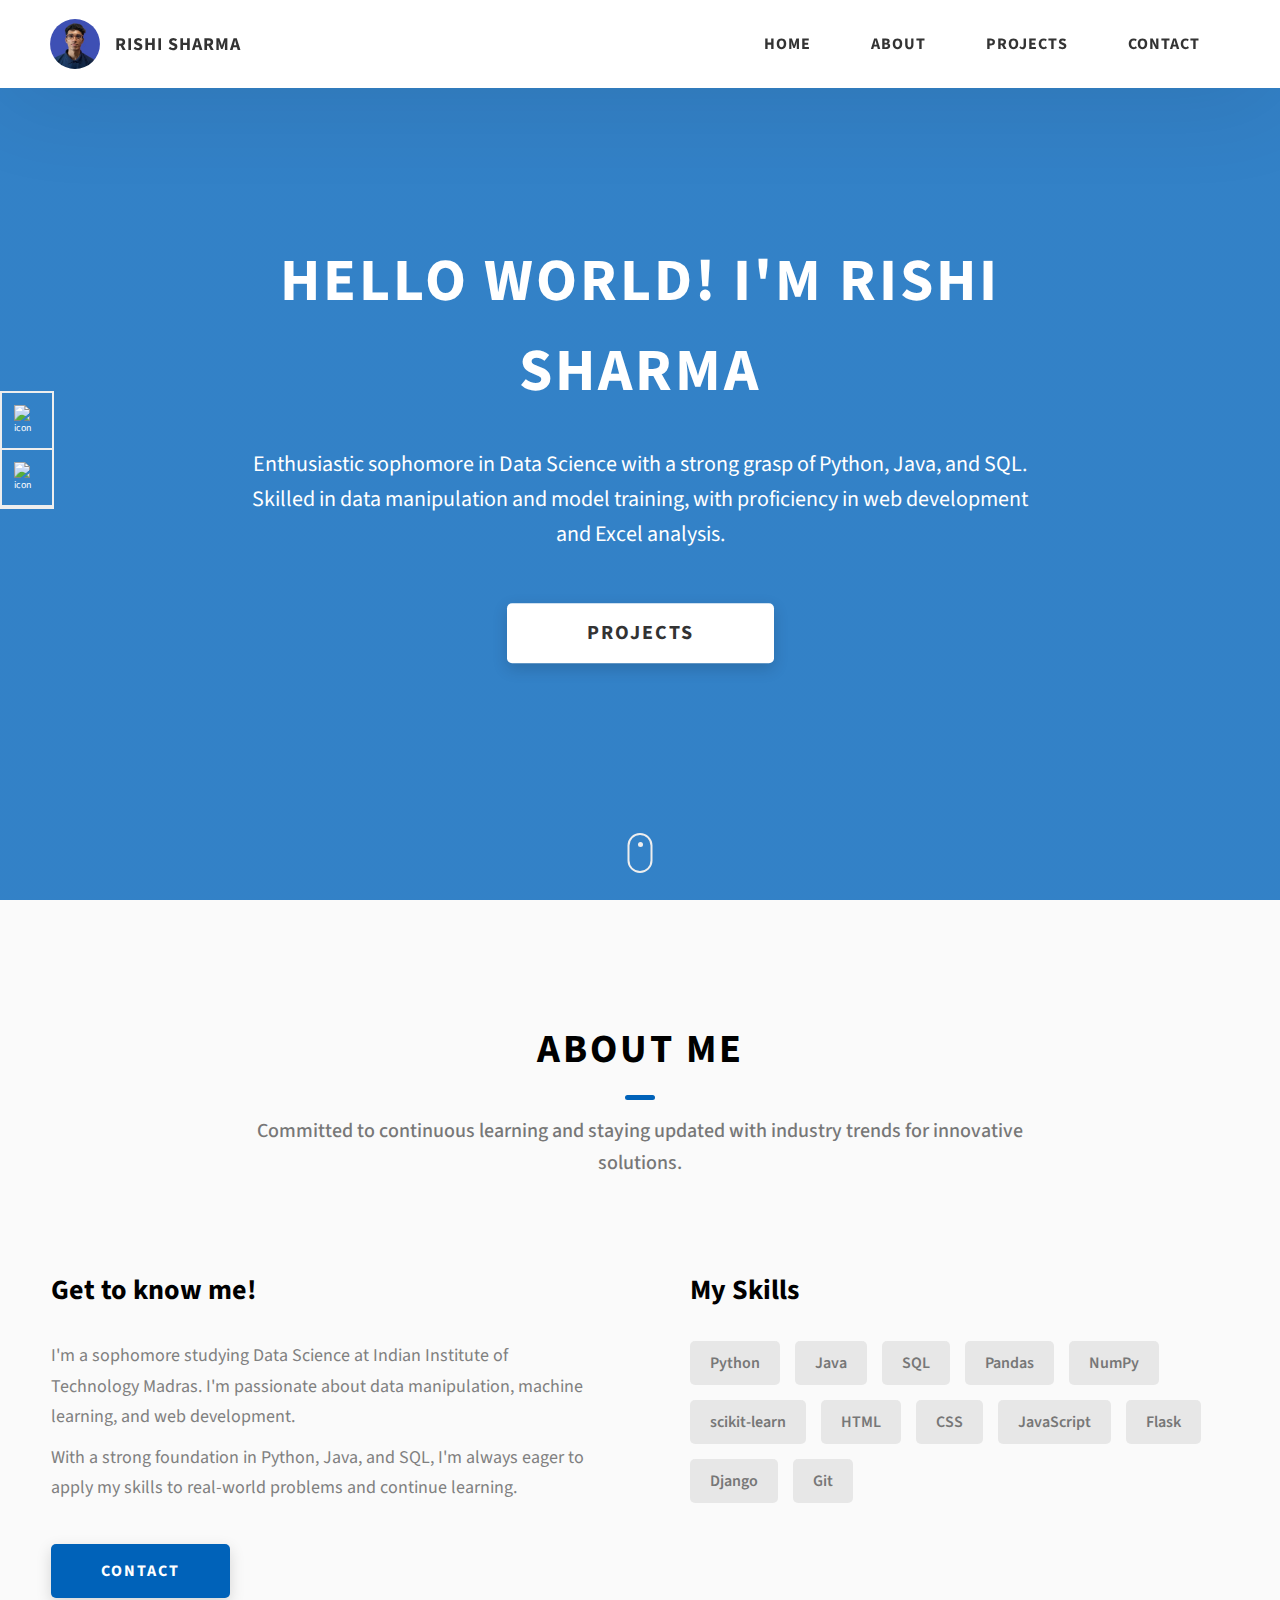
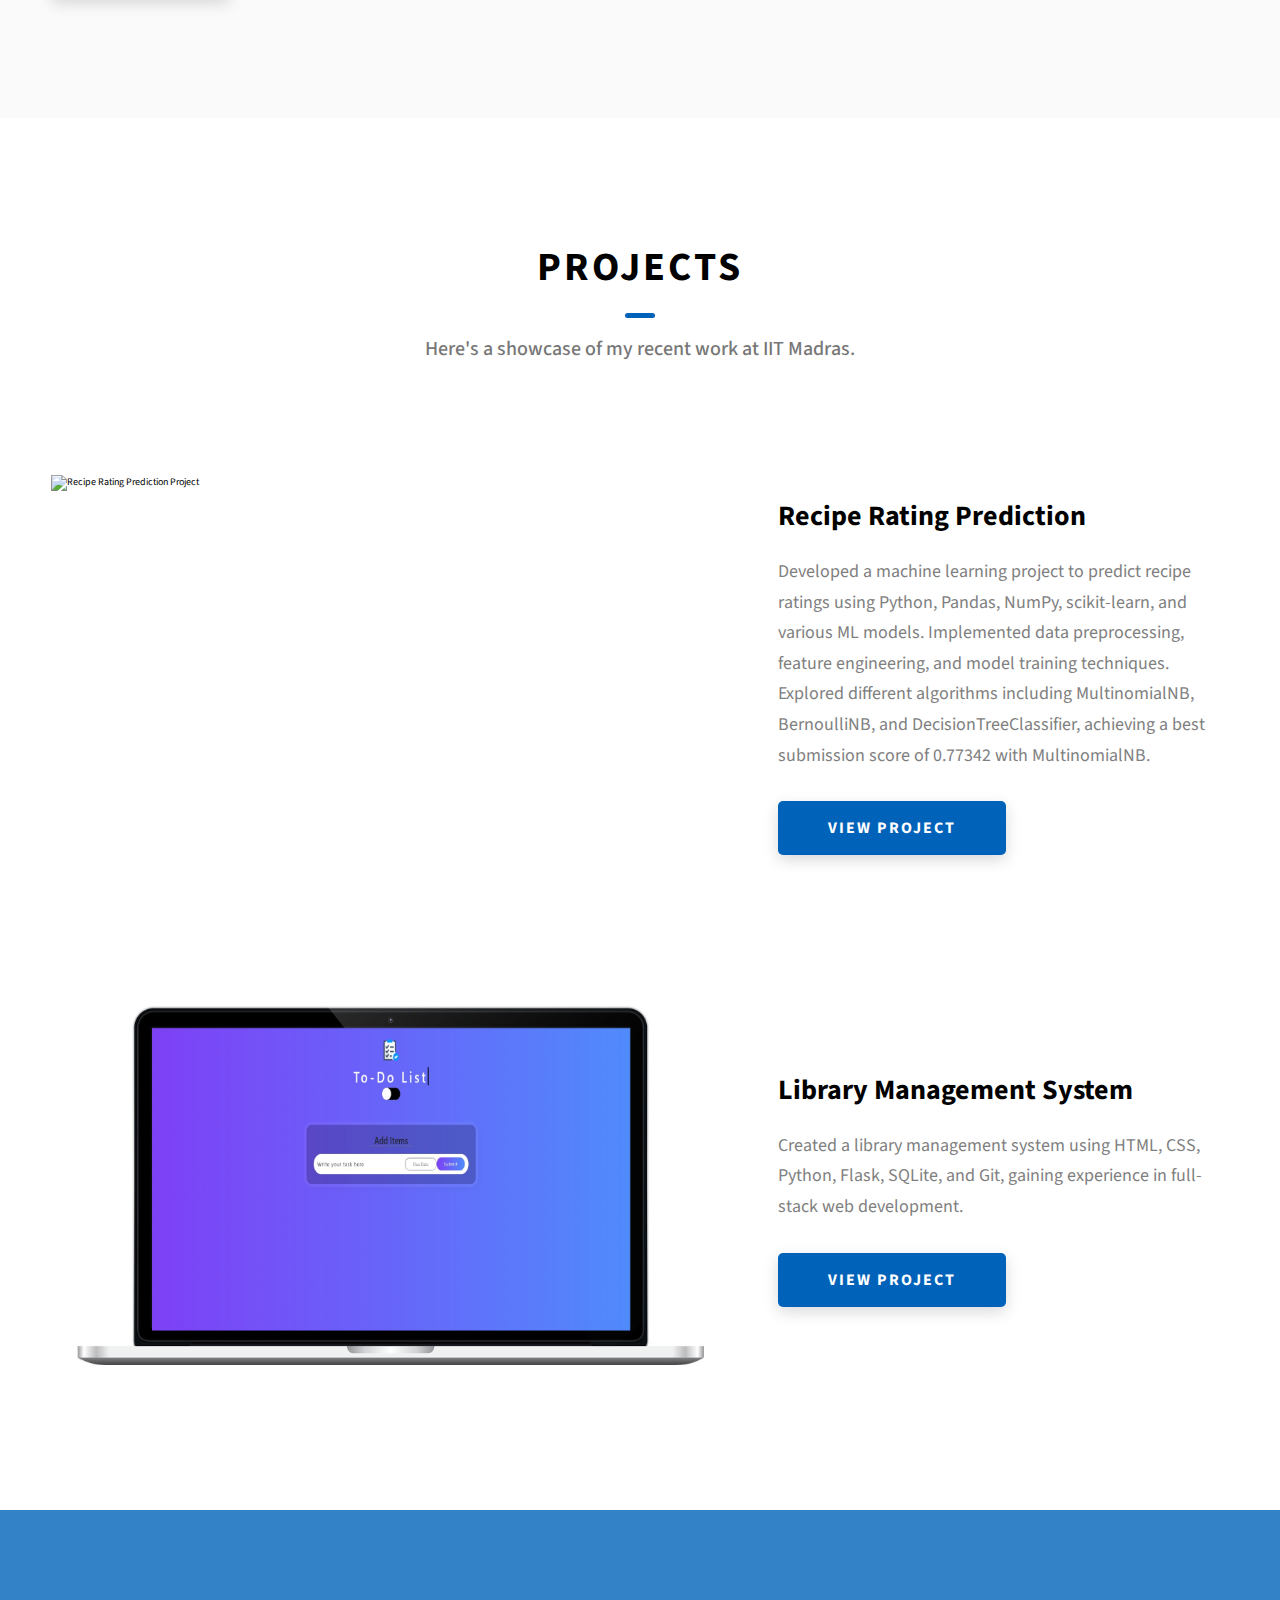
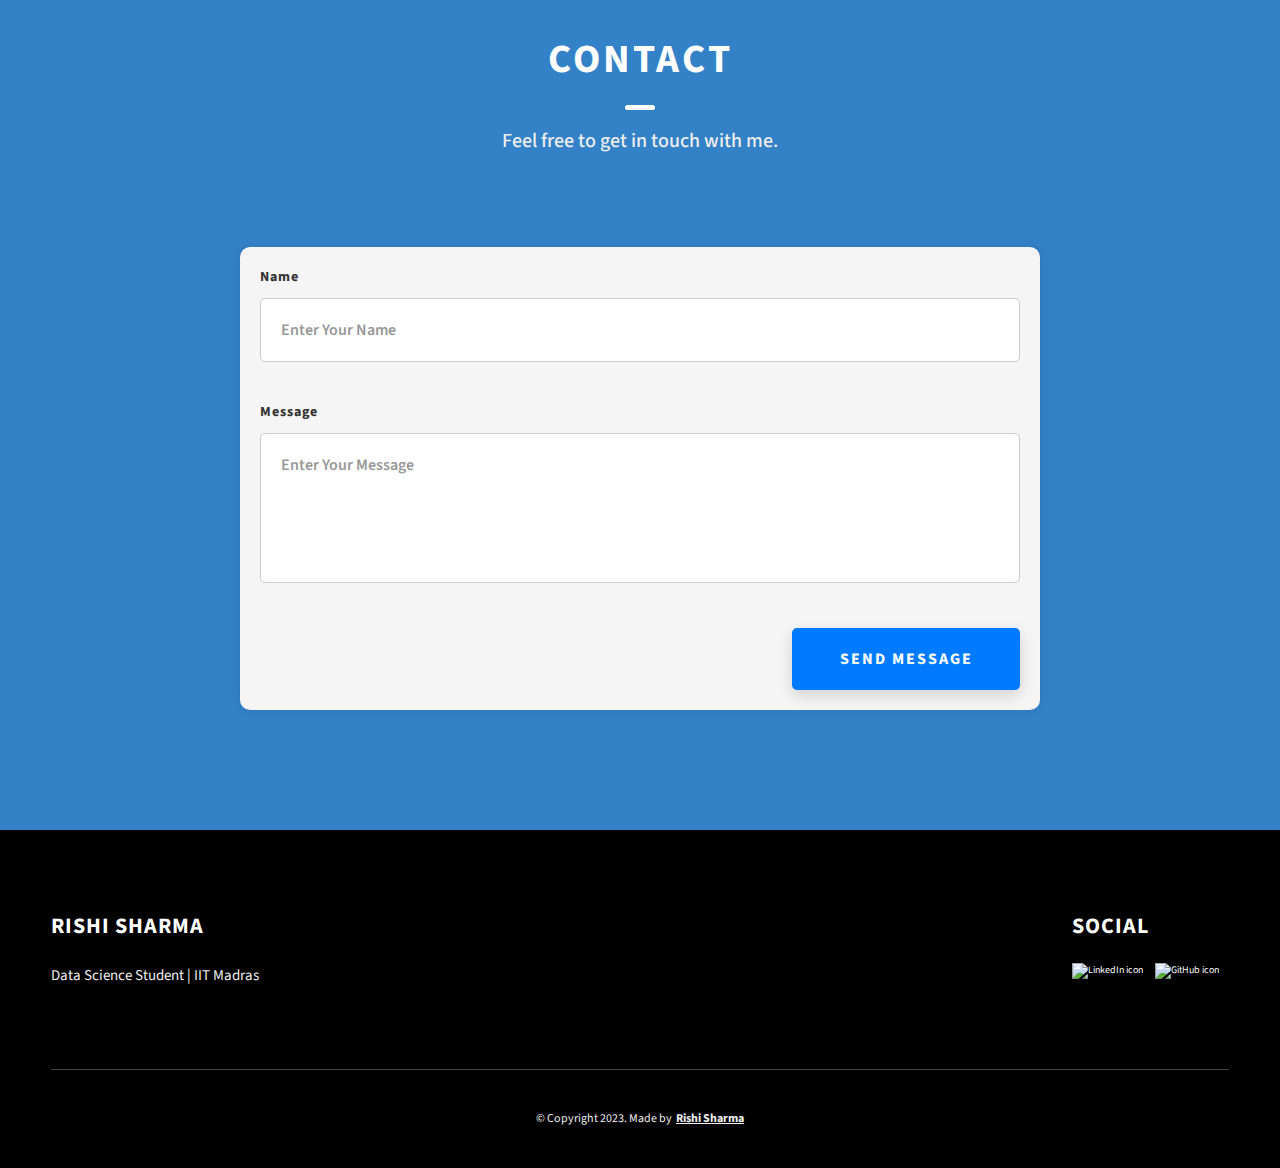
==== index.html @ b56bb40b "Merge remote branch 'new-origin/main' and resolve conflicts" ====
<!DOCTYPE html>
<html lang="en">
  <head>
    <meta charset="UTF-8" />
    <meta name="viewport" content="width=device-width, initial-scale=1.0" />
    <meta http-equiv="X-UA-Compatible" content="ie=edge" />
    <title>Rishi Sharma</title>
    <meta name="description" content="Portfolio Template for Developer" />

    <!-- Favicon -->
    <link rel="icon" type="image/png" href="./assets/png/rish.jpeg">
    <!-- For older browsers that don't support PNG favicons -->
    <link rel="shortcut icon" type="image/x-icon" href="./assets/png/rish.jpeg">

    <!-- Apple Touch Icon (at least 200x200px) -->
    <link rel="apple-touch-icon" href="./assets/png/rish.jpeg">

    <link rel="stylesheet" href="css/style.css" />

    <link rel="preconnect" href="https://fonts.googleapis.com" />
    <link rel="preconnect" href="https://fonts.gstatic.com" crossorigin />
    <link
      href="https://fonts.googleapis.com/css2?family=Source+Sans+Pro:wght@400;600;700;900&display=swap"
      rel="stylesheet"
    />
  </head>
  <body>
    <header class="header">
      <div class="header__content">
        <div class="header__logo-container">
          <div class="header__logo-img-cont">
            <img
              src="./assets/png/rish.jpeg"
              alt="Rishi Sharma Logo Image"
              class="header__logo-img"
            />
          </div>
          <span class="header__logo-sub">Rishi Sharma</span>
        </div>
        <div class="header__main">
          <ul class="header__links">
            <li class="header__link-wrapper">
              <a href="#home" class="header__link"> Home </a>
            </li>
            <li class="header__link-wrapper">
              <a href="#about" class="header__link">About </a>
            </li>
            <li class="header__link-wrapper">
              <a href="#projects" class="header__link">Projects</a>
            </li>
            <li class="header__link-wrapper">
              <a href="#contact" class="header__link"> Contact </a>
            </li>
          </ul>
          <div class="header__main-ham-menu-cont">
            <img
              src="./assets/svg/ham-menu.svg"
              alt="hamburger menu"
              class="header__main-ham-menu"
            />
            <img
              src="./assets/svg/ham-menu-close.svg"
              alt="hamburger menu close"
              class="header__main-ham-menu-close d-none"
            />
          </div>
        </div>
      </div>
      <div class="header__sm-menu">
        <div class="header__sm-menu-content">
          <ul class="header__sm-menu-links">
            <li class="header__sm-menu-link">
              <a href="./index.html"> Home </a>
            </li>

            <li class="header__sm-menu-link">
              <a href="./index.html#about"> About </a>
            </li>

            <li class="header__sm-menu-link">
              <a href="./index.html#projects"> Projects </a>
            </li>

            <li class="header__sm-menu-link">
              <a href="./index.html#contact"> Contact </a>
            </li>
          </ul>
        </div>
      </div>
    </header>
    <section id="home" class="home-hero">
      <div class="home-hero__content">
        <h1 class="heading-primary">Hello World! I'm Rishi Sharma</h1>
        <div class="home-hero__info">
          <p class="text-primary">
            Enthusiastic sophomore in Data Science with a strong grasp of Python, Java, and SQL. Skilled in data manipulation and model training, with proficiency in web development and Excel analysis.
          </p>
        </div>
        <div class="home-hero__cta">
          <a href="./#projects" class="btn btn--bg">Projects</a>
        </div>
      </div>
      <div class="home-hero__socials">
        <div class="home-hero__social">
          <a href="https://www.linkedin.com/in/rishi-sharma-9b3862198/" class="home-hero__social-icon-link">
            <img
              src="./assets/png/linkedin-ico.png"
              alt="icon"
              class="home-hero__social-icon"
            />
          </a>
        </div>
        <div class="home-hero__social">
          <a href="https://github.com/RISHI2401" class="home-hero__social-icon-link">
            <img
              src="./assets/png/github-ico.png"
              alt="icon"
              class="home-hero__social-icon"
            />
          </a>
        </div>
      </div>
      <div class="home-hero__mouse-scroll-cont">
        <div class="mouse"></div>
      </div>
    </section>
    <section id="about" class="about sec-pad">
      <div class="main-container">
        <h2 class="heading heading-sec heading-sec__mb-med">
          <span class="heading-sec__main">About Me</span>
          <span class="heading-sec__sub">
            Committed to continuous learning and staying updated with industry trends for innovative solutions.
          </span>
        </h2>
        <div class="about__content">
          <div class="about__content-main">
            <h3 class="about__content-title">Get to know me!</h3>
            <div class="about__content-details">
              <p class="about__content-details-para">
                I'm a sophomore studying Data Science at Indian Institute of Technology Madras. I'm passionate about data manipulation, machine learning, and web development.
              </p>
              <p class="about__content-details-para">
                With a strong foundation in Python, Java, and SQL, I'm always eager to apply my skills to real-world problems and continue learning.
              </p>
            </div>
            <a href="./#contact" class="btn btn--med btn--theme dynamicBgClr"
              >Contact</a
            >
          </div>
          <div class="about__content-skills">
            <h3 class="about__content-title">My Skills</h3>
            <div class="skills">
              <div class="skills__skill">Python</div>
              <div class="skills__skill">Java</div>
              <div class="skills__skill">SQL</div>
              <div class="skills__skill">Pandas</div>
              <div class="skills__skill">NumPy</div>
              <div class="skills__skill">scikit-learn</div>
              <div class="skills__skill">HTML</div>
              <div class="skills__skill">CSS</div>
              <div class="skills__skill">JavaScript</div>
              <div class="skills__skill">Flask</div>
              <div class="skills__skill">Django</div>
              <div class="skills__skill">Git</div>
            </div>
          </div>
        </div>
      </div>
    </section>
    <section id="projects" class="projects sec-pad">
      <div class="main-container">
        <h2 class="heading heading-sec heading-sec__mb-bg">
          <span class="heading-sec__main">Projects</span>
          <span class="heading-sec__sub">
            Here's a showcase of my recent work at IIT Madras.
          </span>
        </h2>

        <div class="projects__content">
          <div class="projects__row">
            <div class="projects__row-img-cont">
              <img
                src="./assets/jpeg/project-mockup-example.jpeg"
                alt="Recipe Rating Prediction Project"
                class="projects__row-img"
                loading="lazy"
              />
            </div>
            <div class="projects__row-content">
              <h3 class="projects__row-content-title">Recipe Rating Prediction</h3>
              <p class="projects__row-content-desc">
                Developed a machine learning project to predict recipe ratings using Python, Pandas, NumPy, scikit-learn, and various ML models. Implemented data preprocessing, feature engineering, and model training techniques. Explored different algorithms including MultinomialNB, BernoulliNB, and DecisionTreeClassifier, achieving a best submission score of 0.77342 with MultinomialNB.
              </p>
              <a
                href="./project-1.html"
                class="btn btn--med btn--theme dynamicBgClr"
                target="_blank"
                >View Project</a
              >
            </div>
          </div>
          <div class="projects__row">
            <div class="projects__row-img-cont">
              <img
                src="./assets/jpeg/project2.jpg"
                alt="Library Management System Screenshot"
                class="projects__row-img"
                loading="lazy"
              />
            </div>
            <div class="projects__row-content">
              <h3 class="projects__row-content-title">Library Management System</h3>
              <p class="projects__row-content-desc">
                Created a library management system using HTML, CSS, Python, Flask, SQLite, and Git, gaining experience in full-stack web development.
              </p>
              <a
                href="#"
                class="btn btn--med btn--theme dynamicBgClr"
                target="_blank"
                >View Project</a
              >
            </div>
          </div>
        </div>
      </div>
    </section>
    <!-- CONTACT SECTION -->
    <section id="contact" class="contact sec-pad dynamicBg">
        <div class="main-container">
          <h2 class="heading heading-sec heading-sec__mb-med">
            <span class="heading-sec__main heading-sec__main--lt">Contact</span>
            <span class="heading-sec__sub heading-sec__sub--lt">
              Feel free to get in touch with me.
            </span>
          </h2>
          <div class="contact__form-container">
            <form action="mailto:rishhi23sharma@gmail.com" class="contact__form">
              <div class="contact__form-field">
                <label class="contact__form-label" for="name">Name</label>
                <input
                  required
                  placeholder="Enter Your Name"
                  type="text"
                  class="contact__form-input"
                  name="name"
                  id="name"
                />
              </div>
              <div class="contact__form-field">
                <label class="contact__form-label" for="message">Message</label>
                <textarea
                  required
                  cols="30"
                  rows="10"
                  class="contact__form-input contact__form-input--message"
                  placeholder="Enter Your Message"
                  name="message"
                  id="message"
                ></textarea>
              </div>
              <button type="submit" class="btn btn--theme contact__btn">Send Message</button>
            </form>
          </div>
        </div>
    </section>
    <footer class="main-footer">
      <div class="main-container">
        <div class="main-footer__upper">
          <div class="main-footer__row main-footer__row-1">
            <h2 class="heading heading-sm main-footer__heading-sm">
              <span>Social</span>
            </h2>
            <div class="main-footer__social-cont">
              <a target="_blank" rel="noreferrer" href="https://www.linkedin.com/in/rishi-sharma-9b3862198/">
                <img
                  class="main-footer__icon"
                  src="./assets/png/linkedin-ico.png"
                  alt="LinkedIn icon"
                />
              </a>
              <a target="_blank" rel="noreferrer" href="https://github.com/RISHI2401">
                <img
                  class="main-footer__icon"
                  src="./assets/png/github-ico.png"
                  alt="GitHub icon"
                />
              </a>
            </div>
          </div>
          <div class="main-footer__row main-footer__row-2">
            <h4 class="heading heading-sm text-lt">Rishi Sharma</h4>
            <p class="main-footer__short-desc">
              Data Science Student | IIT Madras
            </p>
          </div>
        </div>

        <div class="main-footer__lower">
          &copy; Copyright 2023. Made by 
          <a rel="noreferrer" target="_blank" href="https://github.com/RISHI2401"
            >Rishi Sharma</a
          >
        </div>
      </div>
    </footer>
    
    <script src="https://unpkg.com/smoothscroll-polyfill/dist/smoothscroll.min.js"></script>
    <script src="./index.js"></script>
  </body>
</html>
---- css/style.css ----
/*
0 - 600px:      Phone
600 - 900px:    Tablet portrait
900 - 1200px:   Tablet landscape
[1200 - 1800] is where our normal styles apply
1800px + :      Big desktop
$breakpoint arguement choices:
- phone
- tab-port
- tab-land
- big-desktop

Inside media queries 1em is always 16px i.e 1em = 16px at every screen size only inside media queries
*/
*,
*::after,
*::before {
  margin: 0;
  padding: 0;
  box-sizing: inherit;
  font-family: inherit; }

html {
  font-size: 62.5%;
  scroll-behavior: smooth; }
  @media only screen and (max-width: 75em) {
    html {
      font-size: 59%; } }
  @media only screen and (max-width: 56.25em) {
    html {
      font-size: 56%; } }
  @media only screen and (min-width: 112.5em) {
    html {
      font-size: 65%; } }

body {
  box-sizing: border-box;
  position: relative;
  line-height: 1.5;
  font-family: sans-serif;
  overflow-x: hidden;
  overflow-y: scroll;
  font-family: 'Source Sans Pro', sans-serif; }

a {
  text-decoration: none;
  color: inherit; }

li {
  list-style: none; }

input:focus,
button:focus,
a:focus,
textarea:focus {
  outline: none; }

button {
  border: none;
  cursor: pointer; }

textarea {
  resize: none; }

.heading-primary {
  font-size: 6rem;
  text-transform: uppercase;
  letter-spacing: 3px;
  text-align: center; }
  @media only screen and (max-width: 37.5em) {
    .heading-primary {
      font-size: 4.5rem; } }

.heading-sec__mb-bg {
  margin-bottom: 11rem; }
  @media only screen and (max-width: 56.25em) {
    .heading-sec__mb-bg {
      margin-bottom: 8rem; } }

.heading-sec__mb-med {
  margin-bottom: 9rem; }
  @media only screen and (max-width: 56.25em) {
    .heading-sec__mb-med {
      margin-bottom: 8rem; } }

.heading-sec__main {
  display: block;
  font-size: 4rem;
  text-transform: uppercase;
  letter-spacing: 1px;
  letter-spacing: 3px;
  text-align: center;
  margin-bottom: 3.5rem;
  position: relative; }
  .heading-sec__main--lt {
    color: #fff; }
    .heading-sec__main--lt::after {
      content: '';
      background: #fff !important; }
  .heading-sec__main::after {
    content: '';
    position: absolute;
    top: calc(100% + 1.5rem);
    height: 5px;
    width: 3rem;
    background: #0062b9;
    left: 50%;
    transform: translateX(-50%);
    border-radius: 5px; }
    @media only screen and (max-width: 37.5em) {
      .heading-sec__main::after {
        top: calc(100% + 1.2rem); } }

.heading-sec__sub {
  display: block;
  text-align: center;
  color: #777;
  font-size: 2rem;
  font-weight: 500;
  max-width: 80rem;
  margin: auto;
  line-height: 1.6; }
  @media only screen and (max-width: 37.5em) {
    .heading-sec__sub {
      font-size: 1.8rem; } }
  .heading-sec__sub--lt {
    color: #eee; }

.heading-sm {
  font-size: 2.2rem;
  text-transform: uppercase;
  letter-spacing: 1px; }

.main-container {
  max-width: 120rem;
  margin: auto;
  width: 92%; }

.btn {
  background: #fff;
  color: #333;
  text-transform: uppercase;
  letter-spacing: 2px;
  display: inline-block;
  font-weight: 700;
  border-radius: 5px;
  box-shadow: 0 5px 15px 0 rgba(0, 0, 0, 0.15);
  transition: transform .3s; }
  .btn:hover {
    transform: translateY(-3px); }
  .btn--bg {
    padding: 1.5rem 8rem;
    font-size: 2rem; }
  .btn--med {
    padding: 1.5rem 5rem;
    font-size: 1.6rem; }
  .btn--theme {
    background: #0062b9;
    color: #fff; }
  .btn--theme-inv {
    color: #0062b9;
    background: #fff;
    border: 2px solid #0062b9;
    box-shadow: none;
    padding: calc(1.5rem - 2px) calc(5rem - 2px); }

.sec-pad {
  padding: 12rem 0; }
  @media only screen and (max-width: 56.25em) {
    .sec-pad {
      padding: 8rem 0; } }

.text-primary {
  color: #fff;
  font-size: 2.2rem;
  text-align: center;
  width: 100%;
  line-height: 1.6; }
  @media only screen and (max-width: 37.5em) {
    .text-primary {
      font-size: 2rem; } }

.d-none {
  display: none; }

.home-hero {
  color: #fff;
  background: linear-gradient(to right, rgba(0, 98, 185, 0.8), rgba(0, 98, 185, 0.8)), url(../../assets/svg/common-bg.svg);
  background-position: center;
  height: 100vh;
  min-height: 80rem;
  max-height: 120rem;
  position: relative; }
  @media only screen and (max-width: 37.5em) {
    .home-hero {
      height: unset;
      min-height: unset; } }
  .home-hero__socials {
    position: absolute;
    top: 50%;
    border: 2px solid #eee;
    border-left: 2px solid #eee;
    transform: translateY(-50%); }
    @media only screen and (max-width: 56.25em) {
      .home-hero__socials {
        display: none; } }
  .home-hero__mouse-scroll-cont {
    position: absolute;
    bottom: 3%;
    left: 50%;
    transform: translateX(-50%); }
    @media only screen and (max-width: 37.5em) {
      .home-hero__mouse-scroll-cont {
        display: none; } }
  .home-hero__social {
    width: 5rem; }
  .home-hero__social-icon-link {
    width: 100%;
    display: block;
    padding: 1.2rem;
    border-bottom: 2px solid #eee;
    transition: background .3s; }
    .home-hero__social-icon-link:hover {
      background: rgba(255, 255, 255, 0.1); }
    .home-hero__social-icon-link--bd-none {
      border-bottom: 0; }
  .home-hero__social-icon {
    width: 100%; }
  .home-hero__content {
    position: absolute;
    top: 50%;
    left: 50%;
    transform: translate(-50%, -50%);
    max-width: 90rem;
    width: 92%; }
    @media only screen and (max-width: 37.5em) {
      .home-hero__content {
        padding: 19rem 0 13rem 0;
        margin: auto;
        position: static;
        transform: translate(0, 0); } }
  .home-hero__info {
    margin: 3rem auto 0 auto;
    max-width: 80rem; }
  .home-hero__cta {
    margin-top: 5rem;
    text-align: center; }

.about {
  background: #fafafa; }
  .about__content {
    display: grid;
    grid-template-columns: 1fr 1fr;
    grid-gap: 10rem; }
    @media only screen and (max-width: 56.25em) {
      .about__content {
        grid-template-columns: 1fr;
        grid-gap: 8rem; } }
    .about__content-title {
      font-weight: 700;
      font-size: 2.8rem;
      margin-bottom: 3rem; }
      @media only screen and (max-width: 37.5em) {
        .about__content-title {
          font-size: 2.4rem; } }
    .about__content-details-para {
      font-size: 1.8rem;
      color: grey;
      max-width: 60rem;
      line-height: 1.7;
      margin-bottom: 1rem; }
      .about__content-details-para--hl {
        font-weight: 700;
        margin: 0 3px; }
      .about__content-details-para:last-child {
        margin-bottom: 4rem; }

.projects__row {
  display: grid;
  grid-template-columns: 1.5fr 1fr;
  grid-gap: 5rem;
  margin-bottom: 11rem; }
  @media only screen and (max-width: 56.25em) {
    .projects__row {
      grid-template-columns: 1fr;
      grid-gap: 2rem;
      margin-bottom: 8rem; } }
  @media only screen and (max-width: 56.25em) {
    .projects__row {
      text-align: center; } }
  .projects__row:last-child {
    margin-bottom: 0; }
  .projects__row-img-cont {
    overflow: hidden; }
  .projects__row-img {
    width: 100%;
    display: block;
    object-fit: cover; }
  .projects__row-content {
    padding: 2rem 0;
    display: flex;
    justify-content: center;
    flex-direction: column;
    align-items: flex-start; }
    @media only screen and (max-width: 56.25em) {
      .projects__row-content {
        align-items: center; } }
    .projects__row-content-title {
      font-weight: 700;
      font-size: 2.8rem;
      margin-bottom: 2rem; }
      @media only screen and (max-width: 37.5em) {
        .projects__row-content-title {
          font-size: 2.4rem; } }
    .projects__row-content-desc {
      font-size: 1.8rem;
      color: grey;
      max-width: 60rem;
      line-height: 1.7;
      margin-bottom: 3rem; }
      @media only screen and (max-width: 37.5em) {
        .projects__row-content-desc {
          font-size: 1.7rem; } }

.contact {
  background: linear-gradient(to right, rgba(0, 98, 185, 0.8), rgba(0, 98, 185, 0.8)), url(../../assets/svg/common-bg.svg);
  background-size: cover;
  background-position: center; }
  .contact__form-container {
    box-shadow: 0 0 10px rgba(0, 0, 0, 0.1);
    background: white;
    padding: 4rem;
    margin-top: 6rem;
    max-width: 80rem;
    text-align: right;
    width: 95%;
    border-radius: 5px;
    margin: 5rem auto 0 auto; }
    @media only screen and (max-width: 37.5em) {
      .contact__form-container {
        padding: 3rem; } }
  .contact__form-field {
    margin-bottom: 4rem; }
    @media only screen and (max-width: 37.5em) {
      .contact__form-field {
        margin-bottom: 3rem; } }
  .contact__form-label {
    color: #666;
    font-size: 1.4rem;
    letter-spacing: 1px;
    font-weight: 700;
    margin-bottom: 1rem;
    display: block;
    text-align: left; }
  .contact__form-input {
    color: #333;
    padding: 2rem;
    width: 100%;
    border: 1px solid #ebebeb;
    font-size: 1.6rem;
    letter-spacing: 0px;
    background: #f0f0f0;
    border-radius: 5px;
    font-weight: 600;
    /* Code for Modern Browsers */
    /* Code for WebKit, Blink, Edge */
    /* Code for Internet Explorer 10-11 */
    /* Code for Microsoft Edge */
    /* Code for Mozilla Firefox 4 to 18 */
    /* Code for Mozilla Firefox 19+ */ }
    .contact__form-input::placeholder {
      color: #999;
      font-weight: 600;
      font-size: 1.6rem; }
    .contact__form-input::-webkit-input-placeholder {
      color: #999;
      font-weight: 600;
      font-size: 1.6rem; }
    .contact__form-input:-ms-input-placeholder {
      color: #999;
      font-weight: 600;
      font-size: 1.6rem; }
    .contact__form-input::-ms-input-placeholder {
      color: #999;
      font-weight: 600;
      font-size: 1.6rem; }
    .contact__form-input:-moz-placeholder {
      opacity: 1;
      color: #999;
      font-weight: 600;
      font-size: 1.6rem; }
    .contact__form-input::-moz-placeholder {
      opacity: 1;
      color: #999;
      font-weight: 600;
      font-size: 1.6rem; }
  .contact__btn {
    width: 30%;
    padding: 2rem 4rem;
    font-size: 1.6rem; }
    @media only screen and (max-width: 37.5em) {
      .contact__btn {
        width: 100%; } }

.project-cs-hero {
  color: #fff;
  background: linear-gradient(to right, rgba(0, 98, 185, 0.8), rgba(0, 98, 185, 0.8)), url(../../assets/svg/common-bg.svg);
  background-size: cover;
  background-position: center;
  position: relative; }
  @media only screen and (max-width: 37.5em) {
    .project-cs-hero {
      height: unset;
      min-height: unset; } }
  .project-cs-hero__content {
    padding: 25rem 0 17rem 0;
    max-width: 90rem;
    width: 92%;
    margin: auto; }
    @media only screen and (max-width: 37.5em) {
      .project-cs-hero__content {
        padding: 19rem 0 13rem 0;
        margin: auto;
        position: static;
        transform: translate(0, 0); } }
  .project-cs-hero__info {
    margin: 3rem auto 0 auto;
    max-width: 80rem; }
  .project-cs-hero__cta {
    margin-top: 5rem;
    text-align: center; }

.project-details__content {
  padding: 8rem 0;
  max-width: 90rem;
  margin: auto; }
  .project-details__content-title {
    font-weight: 700;
    font-size: 2.8rem;
    margin-bottom: 3rem; }
    @media only screen and (max-width: 37.5em) {
      .project-details__content-title {
        font-size: 2.4rem; } }

.project-details__showcase-img-cont {
  width: 100%;
  margin-bottom: 6rem; }

.project-details__showcase-img {
  width: 100%; }

.project-details__content-main {
  width: 100%;
  max-width: 70rem;
  margin: auto; }

.project-details__desc {
  margin: 0 0 7rem 0; }
  .project-details__desc-para {
    font-size: 1.8rem;
    line-height: 1.7;
    color: grey;
    margin-bottom: 2rem; }

.project-details__tools-used {
  margin: 0 0 7rem 0; }
  .project-details__tools-used-list {
    display: flex;
    flex-wrap: wrap; }
  .project-details__tools-used-item {
    padding: 1rem 2rem;
    margin-bottom: 1.5rem;
    margin-right: 1.5rem;
    font-size: 1.6rem;
    background: rgba(153, 153, 153, 0.2);
    border-radius: 5px;
    font-weight: 600;
    color: #777; }

.project-details__links {
  margin: 0 0; }
  .project-details__links-btn {
    margin-right: 2rem; }
    @media only screen and (max-width: 37.5em) {
      .project-details__links-btn {
        margin-right: 0;
        width: 70%;
        margin-bottom: 2rem;
        text-align: center; } }
    .project-details__links-btn:last-child {
      margin: 0; }
      @media only screen and (max-width: 37.5em) {
        .project-details__links-btn:last-child {
          margin: 0; } }

.header {
  position: fixed;
  width: 100%;
  z-index: 1000;
  background: #000;
  background: #fff;
  box-shadow: 0 10px 100px rgba(0, 0, 0, 0.1); }
  .header__content {
    display: flex;
    align-items: center;
    justify-content: space-between;
    padding: 1rem 5rem; }
    @media only screen and (max-width: 56.25em) {
      .header__content {
        padding: 0 2rem; } }
  .header__logo-container {
    display: flex;
    align-items: center;
    cursor: pointer;
    color: #333;
    transition: color .3s; }
    .header__logo-container:hover {
      color: #abcdeb; }
  .header__logo-img-cont {
    width: 5rem;
    height: 5rem;
    border-radius: 50px;
    overflow: hidden;
    margin-right: 1.5rem;
    background: #abcdeb; }
    @media only screen and (max-width: 56.25em) {
      .header__logo-img-cont {
        width: 4.5rem;
        height: 4.5rem;
        margin-right: 1.2rem; } }
  .header__logo-img {
    width: 100%;
    height: 100%;
    object-fit: cover;
    object-position: center;
    display: block; }
  .header__logo-sub {
    font-size: 1.8rem;
    text-transform: uppercase;
    font-weight: 700;
    letter-spacing: 1px; }
  .header__links {
    display: flex; }
    @media only screen and (max-width: 37.5em) {
      .header__links {
        display: none; } }
  .header__link {
    padding: 2.2rem 3rem;
    display: inline-block;
    font-size: 1.6rem;
    color: #333;
    text-transform: uppercase;
    letter-spacing: 1px;
    font-weight: 700;
    transition: color .3s; }
    .header__link:hover {
      color: #0062b9; }
    @media only screen and (max-width: 56.25em) {
      .header__link {
        padding: 3rem 1.8rem;
        font-size: 1.5rem; } }
  .header__main-ham-menu-cont {
    display: none;
    width: 3rem;
    padding: 2.2rem 0; }
    @media only screen and (max-width: 37.5em) {
      .header__main-ham-menu-cont {
        display: block; } }
  .header__main-ham-menu {
    width: 100%; }
  .header__main-ham-menu-close {
    width: 100%; }
  .header__sm-menu {
    background: #fff;
    position: absolute;
    width: 100%;
    top: 100%;
    visibility: hidden;
    opacity: 0;
    transition: all .3s;
    box-shadow: 0px 5px 5px 0px rgba(0, 0, 0, 0.1);
    -webkit-box-shadow: 0px 5px 5px 0px rgba(0, 0, 0, 0.1);
    -moz-box-shadow: 0px 5px 5px 0px rgba(0, 0, 0, 0.1); }
    .header__sm-menu--active {
      visibility: hidden;
      opacity: 0; }
      @media only screen and (max-width: 37.5em) {
        .header__sm-menu--active {
          visibility: visible;
          opacity: 1; } }
  .header__sm-menu-link a {
    display: block;
    text-decoration: none;
    padding: 2.5rem 3rem;
    font-size: 1.6rem;
    color: #333;
    text-align: right;
    border-bottom: 1px solid #eee;
    font-weight: 700;
    text-transform: uppercase;
    letter-spacing: 2px;
    transition: color .3s; }
    .header__sm-menu-link a:hover {
      color: #0062b9; }
  .header__sm-menu-link:first-child a {
    border-top: 1px solid #eee; }
  .header__sm-menu-link-last {
    border-bottom: 0; }

.main-footer {
  background: #000;
  color: #fff; }
  .main-footer__upper {
    display: flex;
    justify-content: space-between;
    padding: 8rem 0; }
    @media only screen and (max-width: 56.25em) {
      .main-footer__upper {
        padding: 6rem 0; } }
    @media only screen and (max-width: 37.5em) {
      .main-footer__upper {
        display: block; } }
  .main-footer__row-1 {
    order: 2; }
    @media only screen and (max-width: 56.25em) {
      .main-footer__row-1 {
        margin-bottom: 5rem; } }
  .main-footer__row-2 {
    width: 40%;
    order: 1;
    max-width: 50rem; }
    @media only screen and (max-width: 56.25em) {
      .main-footer__row-2 {
        width: 100%; } }
  .main-footer__short-desc {
    margin-top: 2rem;
    color: #eee;
    font-size: 1.5rem;
    line-height: 1.7; }
  .main-footer__social-cont {
    margin-top: 2rem; }
  .main-footer__icon {
    margin-right: 1rem;
    width: 2.5rem; }
    .main-footer__icon--mr-none {
      margin-right: 0; }
  .main-footer__lower {
    padding: 4rem 0;
    border-top: 1px solid #444;
    color: #eee;
    font-size: 1.2rem;
    text-align: left;
    text-align: center; }
    .main-footer__lower a {
      text-decoration: underline;
      font-weight: bold;
      margin-left: 2px; }
    @media only screen and (max-width: 56.25em) {
      .main-footer__lower {
        padding: 3.5rem 0; } }

.skills {
  display: flex;
  flex-wrap: wrap; }
  .skills__skill {
    padding: 1rem 2rem;
    margin-bottom: 1.5rem;
    margin-right: 1.5rem;
    font-size: 1.6rem;
    background: rgba(153, 153, 153, 0.2);
    border-radius: 5px;
    font-weight: 600;
    color: #777; }

.mouse {
  width: 25px;
  height: 40px;
  border: 2px solid #eee;
  border-radius: 60px;
  position: relative;
  overflow: hidden; }
  .mouse::before {
    content: '';
    width: 5px;
    height: 5px;
    position: absolute;
    top: 7px;
    left: 50%;
    transform: translateX(-50%);
    background-color: #eee;
    border-radius: 50%;
    opacity: 1;
    animation: wheel 1.3s infinite;
    -webkit-animation: wheel 1.3s infinite; }
  /* Contact Form Styles */
.contact__form-container {
  background-color: #f5f5f5; /* Set the background color for the contact form */
  padding: 20px;
  border-radius: 10px;
  margin-top: 20px;
}

.contact__form-label {
  color: #333; /* Label text color */
}

.contact__form-input {
  background-color: #fff; /* Input field background color */
  border: 1px solid #ccc; /* Input field border color */
  color: #333; /* Input field text color */
}

.contact__form-input--message {
  height: 150px; /* Adjust the height of the message textarea */
}

.contact__btn {
  background-color: #007bff; /* Button background color */
  color: #fff; /* Button text color */
}

.contact__btn:hover {
  background-color: #0056b3; /* Button background color on hover */
}


@keyframes wheel {
  to {
    opacity: 0;
    top: 27px; } }

@-webkit-keyframes wheel {
  to {
    opacity: 0;
    top: 27px; } }
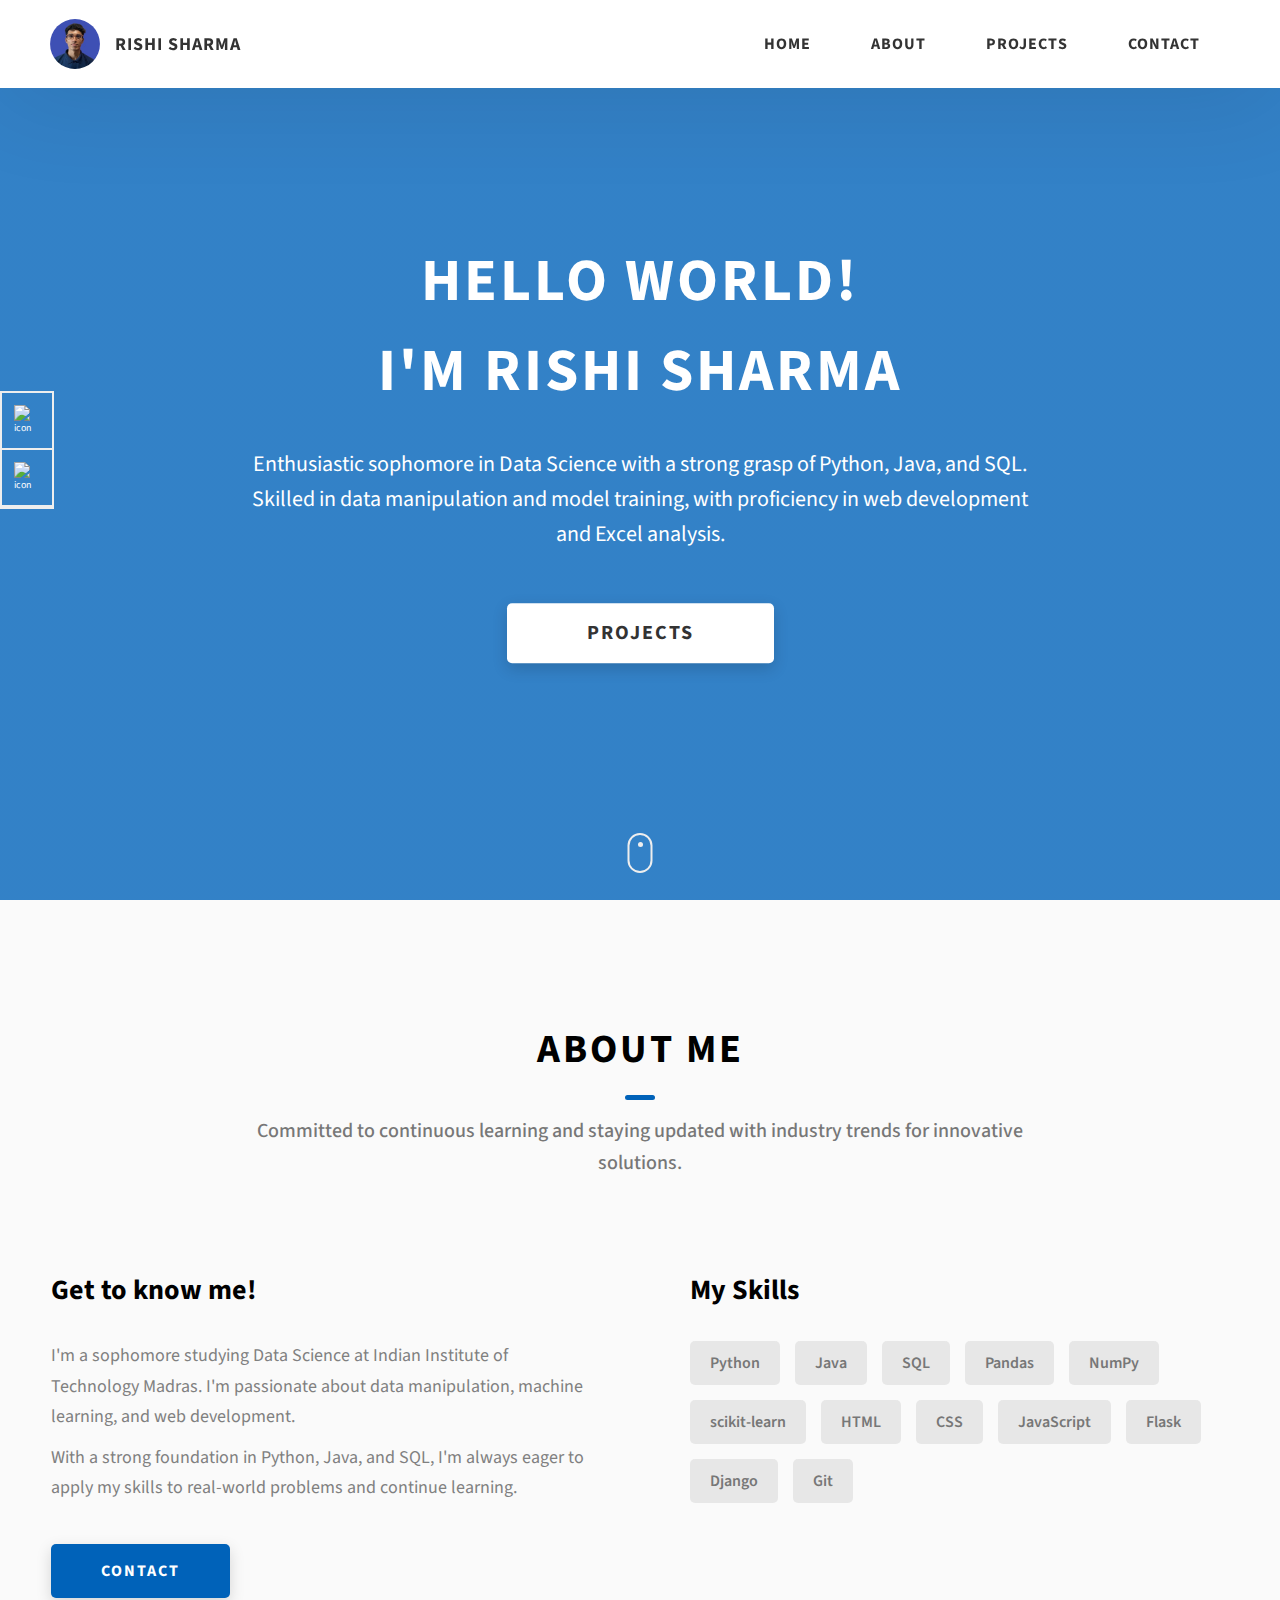
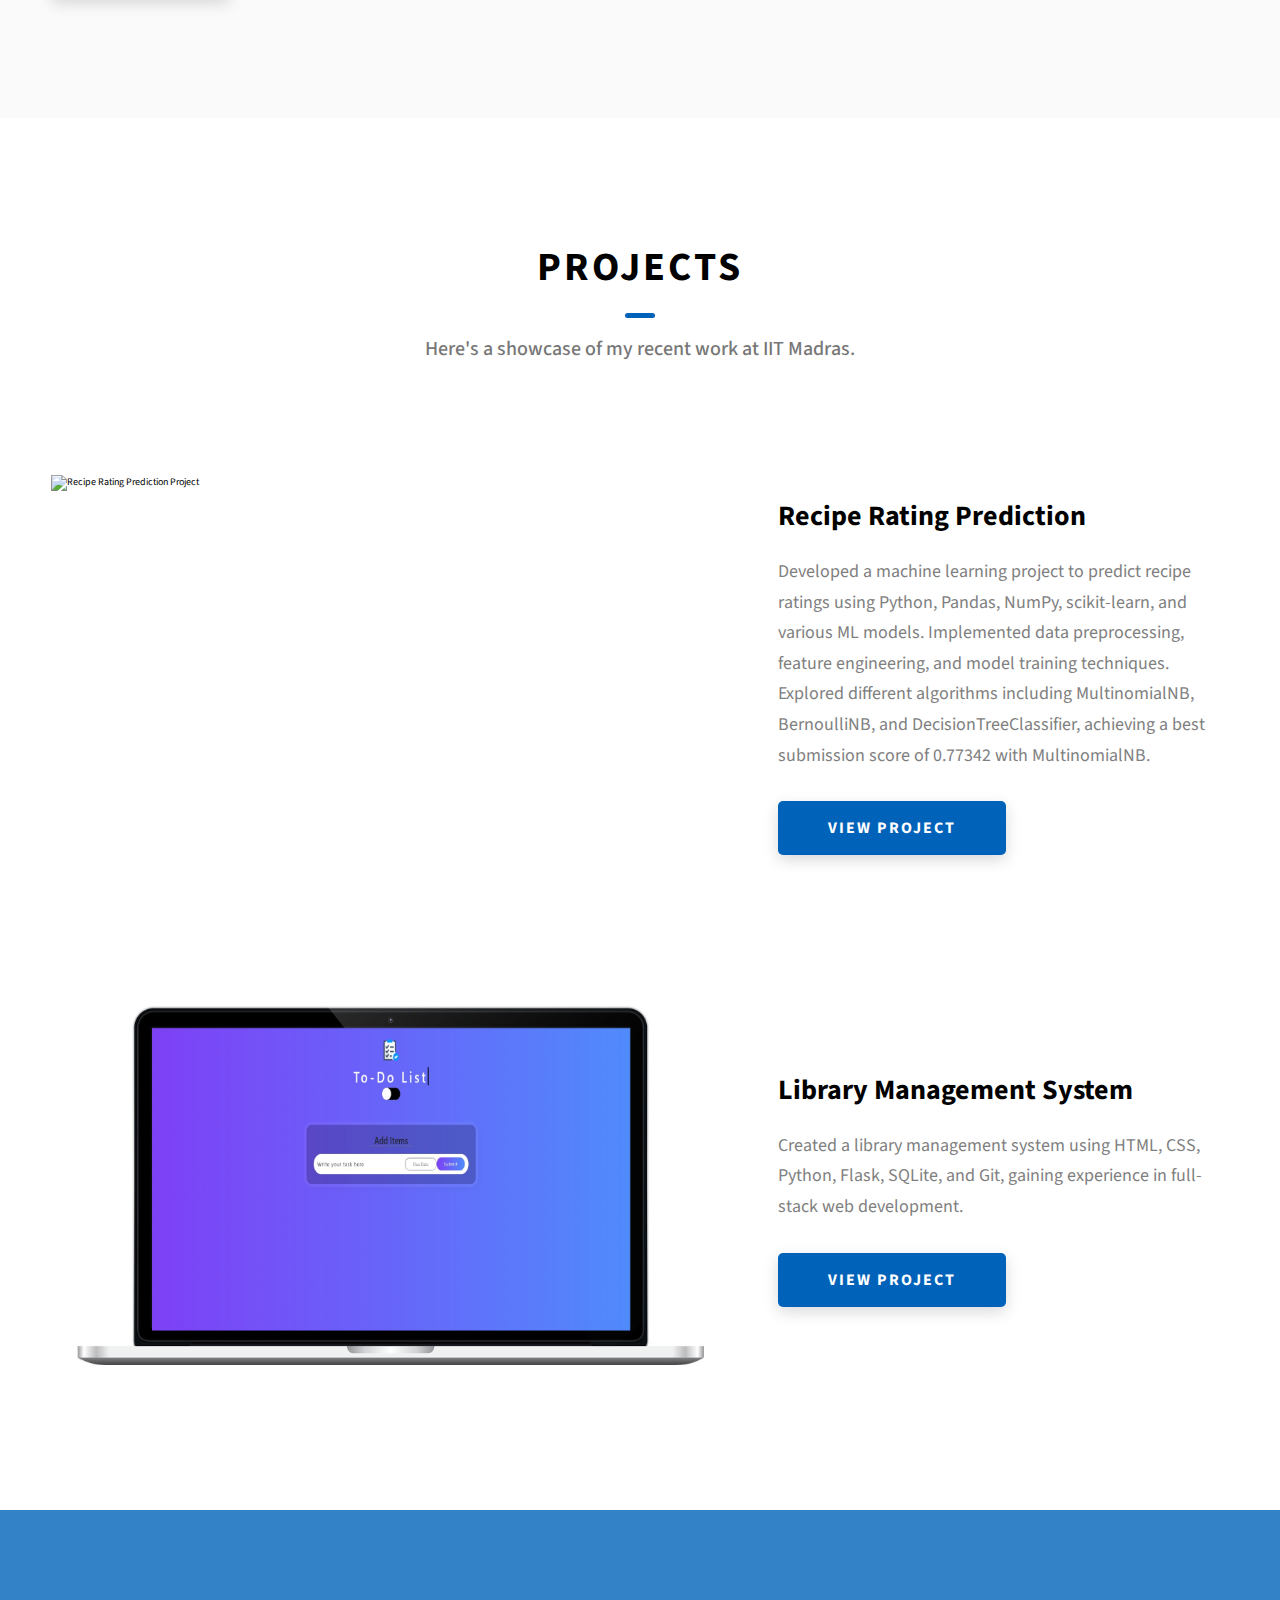
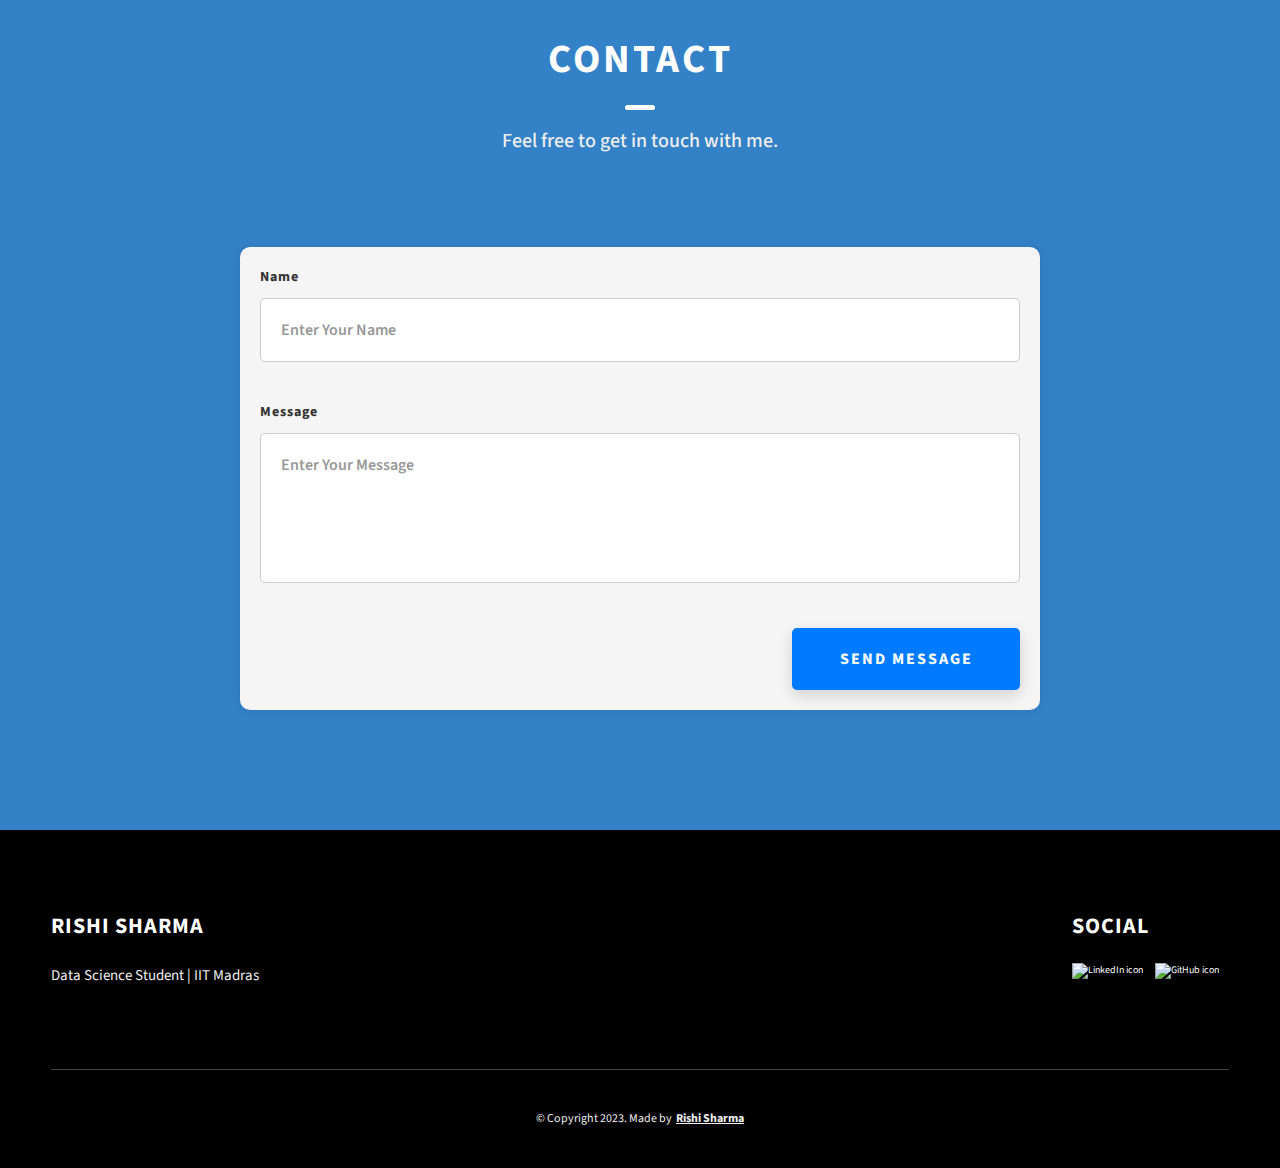
==== commit 5ec5f554: "particle JS" ====
--- a/index.html
+++ b/index.html
@@ -89,8 +89,10 @@
       </div>
     </header>
     <section id="home" class="home-hero">
+      <div id="particles-js"></div>
       <div class="home-hero__content">
-        <h1 class="heading-primary">Hello World! I'm Rishi Sharma</h1>
+        <h1 class="heading-primary">Hello World! </h1>
+        <h1 class="heading-primary">I'm Rishi Sharma</h1>
         <div class="home-hero__info">
           <p class="text-primary">
             Enthusiastic sophomore in Data Science with a strong grasp of Python, Java, and SQL. Skilled in data manipulation and model training, with proficiency in web development and Excel analysis.
@@ -192,7 +194,7 @@
                 Developed a machine learning project to predict recipe ratings using Python, Pandas, NumPy, scikit-learn, and various ML models. Implemented data preprocessing, feature engineering, and model training techniques. Explored different algorithms including MultinomialNB, BernoulliNB, and DecisionTreeClassifier, achieving a best submission score of 0.77342 with MultinomialNB.
               </p>
               <a
-                href="./project-1.html"
+                href="./project-repo/project-1.html"
                 class="btn btn--med btn--theme dynamicBgClr"
                 target="_blank"
                 >View Project</a
@@ -304,6 +306,7 @@
       </div>
     </footer>
     
+    <script src="https://cdn.jsdelivr.net/particles.js/2.0.0/particles.min.js"></script>
     <script src="https://unpkg.com/smoothscroll-polyfill/dist/smoothscroll.min.js"></script>
     <script src="./index.js"></script>
   </body>
--- a/css/style.css
+++ b/css/style.css
@@ -1,3 +1,803 @@
+/*
+0 - 600px:      Phone
+600 - 900px:    Tablet portrait
+900 - 1200px:   Tablet landscape
+[1200 - 1800] is where our normal styles apply
+1800px + :      Big desktop
+$breakpoint arguement choices:
+- phone
+- tab-port
+- tab-land
+- big-desktop
+
+Inside media queries 1em is always 16px i.e 1em = 16px at every screen size only inside media queries
+*/
+*,
+*::after,
+*::before {
+  margin: 0;
+  padding: 0;
+  box-sizing: inherit;
+  font-family: inherit; }
+
+html {
+  font-size: 62.5%;
+  scroll-behavior: smooth; }
+  @media only screen and (max-width: 75em) {
+    html {
+      font-size: 59%; } }
+  @media only screen and (max-width: 56.25em) {
+    html {
+      font-size: 56%; } }
+  @media only screen and (min-width: 112.5em) {
+    html {
+      font-size: 65%; } }
+
+body {
+  box-sizing: border-box;
+  position: relative;
+  line-height: 1.5;
+  font-family: sans-serif;
+  overflow-x: hidden;
+  overflow-y: scroll;
+  font-family: 'Source Sans Pro', sans-serif; }
+
+a {
+  text-decoration: none;
+  color: inherit; }
+
+li {
+  list-style: none; }
+
+input:focus,
+button:focus,
+a:focus,
+textarea:focus {
+  outline: none; }
+
+button {
+  border: none;
+  cursor: pointer; }
+
+textarea {
+  resize: none; }
+
+.heading-primary {
+  font-size: 6rem;
+  text-transform: uppercase;
+  letter-spacing: 3px;
+  text-align: center; }
+  @media only screen and (max-width: 37.5em) {
+    .heading-primary {
+      font-size: 4.5rem; } }
+
+.heading-sec__mb-bg {
+  margin-bottom: 11rem; }
+  @media only screen and (max-width: 56.25em) {
+    .heading-sec__mb-bg {
+      margin-bottom: 8rem; } }
+
+.heading-sec__mb-med {
+  margin-bottom: 9rem; }
+  @media only screen and (max-width: 56.25em) {
+    .heading-sec__mb-med {
+      margin-bottom: 8rem; } }
+
+.heading-sec__main {
+  display: block;
+  font-size: 4rem;
+  text-transform: uppercase;
+  letter-spacing: 1px;
+  letter-spacing: 3px;
+  text-align: center;
+  margin-bottom: 3.5rem;
+  position: relative; }
+  .heading-sec__main--lt {
+    color: #fff; }
+    .heading-sec__main--lt::after {
+      content: '';
+      background: #fff !important; }
+  .heading-sec__main::after {
+    content: '';
+    position: absolute;
+    top: calc(100% + 1.5rem);
+    height: 5px;
+    width: 3rem;
+    background: #0062b9;
+    left: 50%;
+    transform: translateX(-50%);
+    border-radius: 5px; }
+    @media only screen and (max-width: 37.5em) {
+      .heading-sec__main::after {
+        top: calc(100% + 1.2rem); } }
+
+.heading-sec__sub {
+  display: block;
+  text-align: center;
+  color: #777;
+  font-size: 2rem;
+  font-weight: 500;
+  max-width: 80rem;
+  margin: auto;
+  line-height: 1.6; }
+  @media only screen and (max-width: 37.5em) {
+    .heading-sec__sub {
+      font-size: 1.8rem; } }
+  .heading-sec__sub--lt {
+    color: #eee; }
+
+.heading-sm {
+  font-size: 2.2rem;
+  text-transform: uppercase;
+  letter-spacing: 1px; }
+
+.main-container {
+  max-width: 120rem;
+  margin: auto;
+  width: 92%; }
+
+.btn {
+  background: #fff;
+  color: #333;
+  text-transform: uppercase;
+  letter-spacing: 2px;
+  display: inline-block;
+  font-weight: 700;
+  border-radius: 5px;
+  box-shadow: 0 5px 15px 0 rgba(0, 0, 0, 0.15);
+  transition: transform .3s; }
+  .btn:hover {
+    transform: translateY(-3px); }
+  .btn--bg {
+    padding: 1.5rem 8rem;
+    font-size: 2rem; }
+  .btn--med {
+    padding: 1.5rem 5rem;
+    font-size: 1.6rem; }
+  .btn--theme {
+    background: #0062b9;
+    color: #fff; }
+  .btn--theme-inv {
+    color: #0062b9;
+    background: #fff;
+    border: 2px solid #0062b9;
+    box-shadow: none;
+    padding: calc(1.5rem - 2px) calc(5rem - 2px); }
+
+.sec-pad {
+  padding: 12rem 0; }
+  @media only screen and (max-width: 56.25em) {
+    .sec-pad {
+      padding: 8rem 0; } }
+
+.text-primary {
+  color: #fff;
+  font-size: 2.2rem;
+  text-align: center;
+  width: 100%;
+  line-height: 1.6; }
+  @media only screen and (max-width: 37.5em) {
+    .text-primary {
+      font-size: 2rem; } }
+
+.d-none {
+  display: none; }
+
+.home-hero {
+  color: #fff;
+  background: linear-gradient(to right, rgba(0, 98, 185, 0.8), rgba(0, 98, 185, 0.8)), url(../../assets/svg/common-bg.svg);
+  background-position: center;
+  height: 100vh;
+  min-height: 80rem;
+  max-height: 120rem;
+  position: relative; }
+  @media only screen and (max-width: 37.5em) {
+    .home-hero {
+      height: unset;
+      min-height: unset; } }
+  .home-hero__socials {
+    position: absolute;
+    top: 50%;
+    border: 2px solid #eee;
+    border-left: 2px solid #eee;
+    transform: translateY(-50%); }
+    @media only screen and (max-width: 56.25em) {
+      .home-hero__socials {
+        display: none; } }
+  .home-hero__mouse-scroll-cont {
+    position: absolute;
+    bottom: 3%;
+    left: 50%;
+    transform: translateX(-50%); }
+    @media only screen and (max-width: 37.5em) {
+      .home-hero__mouse-scroll-cont {
+        display: none; } }
+  .home-hero__social {
+    width: 5rem; }
+  .home-hero__social-icon-link {
+    width: 100%;
+    display: block;
+    padding: 1.2rem;
+    border-bottom: 2px solid #eee;
+    transition: background .3s; }
+    .home-hero__social-icon-link:hover {
+      background: rgba(255, 255, 255, 0.1); }
+    .home-hero__social-icon-link--bd-none {
+      border-bottom: 0; }
+  .home-hero__social-icon {
+    width: 100%; }
+  .home-hero__content {
+    position: absolute;
+    top: 50%;
+    left: 50%;
+    transform: translate(-50%, -50%);
+    max-width: 90rem;
+    width: 92%; }
+    @media only screen and (max-width: 37.5em) {
+      .home-hero__content {
+        padding: 19rem 0 13rem 0;
+        margin: auto;
+        position: static;
+        transform: translate(0, 0); } }
+  .home-hero__info {
+    margin: 3rem auto 0 auto;
+    max-width: 80rem; }
+  .home-hero__cta {
+    margin-top: 5rem;
+    text-align: center; }
+
+.about {
+  background: #fafafa; }
+  .about__content {
+    display: grid;
+    grid-template-columns: 1fr 1fr;
+    grid-gap: 10rem; }
+    @media only screen and (max-width: 56.25em) {
+      .about__content {
+        grid-template-columns: 1fr;
+        grid-gap: 8rem; } }
+    .about__content-title {
+      font-weight: 700;
+      font-size: 2.8rem;
+      margin-bottom: 3rem; }
+      @media only screen and (max-width: 37.5em) {
+        .about__content-title {
+          font-size: 2.4rem; } }
+    .about__content-details-para {
+      font-size: 1.8rem;
+      color: grey;
+      max-width: 60rem;
+      line-height: 1.7;
+      margin-bottom: 1rem; }
+      .about__content-details-para--hl {
+        font-weight: 700;
+        margin: 0 3px; }
+      .about__content-details-para:last-child {
+        margin-bottom: 4rem; }
+
+.projects__row {
+  display: grid;
+  grid-template-columns: 1.5fr 1fr;
+  grid-gap: 5rem;
+  margin-bottom: 11rem; }
+  @media only screen and (max-width: 56.25em) {
+    .projects__row {
+      grid-template-columns: 1fr;
+      grid-gap: 2rem;
+      margin-bottom: 8rem; } }
+  @media only screen and (max-width: 56.25em) {
+    .projects__row {
+      text-align: center; } }
+  .projects__row:last-child {
+    margin-bottom: 0; }
+  .projects__row-img-cont {
+    overflow: hidden; }
+  .projects__row-img {
+    width: 100%;
+    display: block;
+    object-fit: cover; }
+  .projects__row-content {
+    padding: 2rem 0;
+    display: flex;
+    justify-content: center;
+    flex-direction: column;
+    align-items: flex-start; }
+    @media only screen and (max-width: 56.25em) {
+      .projects__row-content {
+        align-items: center; } }
+    .projects__row-content-title {
+      font-weight: 700;
+      font-size: 2.8rem;
+      margin-bottom: 2rem; }
+      @media only screen and (max-width: 37.5em) {
+        .projects__row-content-title {
+          font-size: 2.4rem; } }
+    .projects__row-content-desc {
+      font-size: 1.8rem;
+      color: grey;
+      max-width: 60rem;
+      line-height: 1.7;
+      margin-bottom: 3rem; }
+      @media only screen and (max-width: 37.5em) {
+        .projects__row-content-desc {
+          font-size: 1.7rem; } }
+
+.contact {
+  background: linear-gradient(to right, rgba(0, 98, 185, 0.8), rgba(0, 98, 185, 0.8)), url(../../assets/svg/common-bg.svg);
+  background-size: cover;
+  background-position: center; }
+  .contact__form-container {
+    box-shadow: 0 0 10px rgba(0, 0, 0, 0.1);
+    background: white;
+    padding: 4rem;
+    margin-top: 6rem;
+    max-width: 80rem;
+    text-align: right;
+    width: 95%;
+    border-radius: 5px;
+    margin: 5rem auto 0 auto; }
+    @media only screen and (max-width: 37.5em) {
+      .contact__form-container {
+        padding: 3rem; } }
+  .contact__form-field {
+    margin-bottom: 4rem; }
+    @media only screen and (max-width: 37.5em) {
+      .contact__form-field {
+        margin-bottom: 3rem; } }
+  .contact__form-label {
+    color: #666;
+    font-size: 1.4rem;
+    letter-spacing: 1px;
+    font-weight: 700;
+    margin-bottom: 1rem;
+    display: block;
+    text-align: left; }
+  .contact__form-input {
+    color: #333;
+    padding: 2rem;
+    width: 100%;
+    border: 1px solid #ebebeb;
+    font-size: 1.6rem;
+    letter-spacing: 0px;
+    background: #f0f0f0;
+    border-radius: 5px;
+    font-weight: 600;
+    /* Code for Modern Browsers */
+    /* Code for WebKit, Blink, Edge */
+    /* Code for Internet Explorer 10-11 */
+    /* Code for Microsoft Edge */
+    /* Code for Mozilla Firefox 4 to 18 */
+    /* Code for Mozilla Firefox 19+ */ }
+    .contact__form-input::placeholder {
+      color: #999;
+      font-weight: 600;
+      font-size: 1.6rem; }
+    .contact__form-input::-webkit-input-placeholder {
+      color: #999;
+      font-weight: 600;
+      font-size: 1.6rem; }
+    .contact__form-input:-ms-input-placeholder {
+      color: #999;
+      font-weight: 600;
+      font-size: 1.6rem; }
+    .contact__form-input::-ms-input-placeholder {
+      color: #999;
+      font-weight: 600;
+      font-size: 1.6rem; }
+    .contact__form-input:-moz-placeholder {
+      opacity: 1;
+      color: #999;
+      font-weight: 600;
+      font-size: 1.6rem; }
+    .contact__form-input::-moz-placeholder {
+      opacity: 1;
+      color: #999;
+      font-weight: 600;
+      font-size: 1.6rem; }
+  .contact__btn {
+    width: 30%;
+    padding: 2rem 4rem;
+    font-size: 1.6rem; }
+/*
+0 - 600px:      Phone
+600 - 900px:    Tablet portrait
+900 - 1200px:   Tablet landscape
+[1200 - 1800] is where our normal styles apply
+1800px + :      Big desktop
+$breakpoint arguement choices:
+- phone
+- tab-port
+- tab-land
+- big-desktop
+
+Inside media queries 1em is always 16px i.e 1em = 16px at every screen size only inside media queries
+*/
+*,
+*::after,
+*::before {
+  margin: 0;
+  padding: 0;
+  box-sizing: inherit;
+  font-family: inherit; }
+
+html {
+  font-size: 62.5%;
+  scroll-behavior: smooth; }
+  @media only screen and (max-width: 75em) {
+    html {
+      font-size: 59%; } }
+  @media only screen and (max-width: 56.25em) {
+    html {
+      font-size: 56%; } }
+  @media only screen and (min-width: 112.5em) {
+    html {
+      font-size: 65%; } }
+
+body {
+  box-sizing: border-box;
+  position: relative;
+  line-height: 1.5;
+  font-family: sans-serif;
+  overflow-x: hidden;
+  overflow-y: scroll;
+  font-family: 'Source Sans Pro', sans-serif; }
+
+a {
+  text-decoration: none;
+  color: inherit; }
+
+li {
+  list-style: none; }
+
+input:focus,
+button:focus,
+a:focus,
+textarea:focus {
+  outline: none; }
+
+button {
+  border: none;
+  cursor: pointer; }
+
+textarea {
+  resize: none; }
+
+.heading-primary {
+  font-size: 6rem;
+  text-transform: uppercase;
+  letter-spacing: 3px;
+  text-align: center; }
+  @media only screen and (max-width: 37.5em) {
+    .heading-primary {
+      font-size: 4.5rem; } }
+
+.heading-sec__mb-bg {
+  margin-bottom: 11rem; }
+  @media only screen and (max-width: 56.25em) {
+    .heading-sec__mb-bg {
+      margin-bottom: 8rem; } }
+
+.heading-sec__mb-med {
+  margin-bottom: 9rem; }
+  @media only screen and (max-width: 56.25em) {
+    .heading-sec__mb-med {
+      margin-bottom: 8rem; } }
+
+.heading-sec__main {
+  display: block;
+  font-size: 4rem;
+  text-transform: uppercase;
+  letter-spacing: 1px;
+  letter-spacing: 3px;
+  text-align: center;
+  margin-bottom: 3.5rem;
+  position: relative; }
+  .heading-sec__main--lt {
+    color: #fff; }
+    .heading-sec__main--lt::after {
+      content: '';
+      background: #fff !important; }
+  .heading-sec__main::after {
+    content: '';
+    position: absolute;
+    top: calc(100% + 1.5rem);
+    height: 5px;
+    width: 3rem;
+    background: #0062b9;
+    left: 50%;
+    transform: translateX(-50%);
+    border-radius: 5px; }
+    @media only screen and (max-width: 37.5em) {
+      .heading-sec__main::after {
+        top: calc(100% + 1.2rem); } }
+
+.heading-sec__sub {
+  display: block;
+  text-align: center;
+  color: #777;
+  font-size: 2rem;
+  font-weight: 500;
+  max-width: 80rem;
+  margin: auto;
+  line-height: 1.6; }
+  @media only screen and (max-width: 37.5em) {
+    .heading-sec__sub {
+      font-size: 1.8rem; } }
+  .heading-sec__sub--lt {
+    color: #eee; }
+
+.heading-sm {
+  font-size: 2.2rem;
+  text-transform: uppercase;
+  letter-spacing: 1px; }
+
+.main-container {
+  max-width: 120rem;
+  margin: auto;
+  width: 92%; }
+
+.btn {
+  background: #fff;
+  color: #333;
+  text-transform: uppercase;
+  letter-spacing: 2px;
+  display: inline-block;
+  font-weight: 700;
+  border-radius: 5px;
+  box-shadow: 0 5px 15px 0 rgba(0, 0, 0, 0.15);
+  transition: transform .3s; }
+  .btn:hover {
+    transform: translateY(-3px); }
+  .btn--bg {
+    padding: 1.5rem 8rem;
+    font-size: 2rem; }
+  .btn--med {
+    padding: 1.5rem 5rem;
+    font-size: 1.6rem; }
+  .btn--theme {
+    background: #0062b9;
+    color: #fff; }
+  .btn--theme-inv {
+    color: #0062b9;
+    background: #fff;
+    border: 2px solid #0062b9;
+    box-shadow: none;
+    padding: calc(1.5rem - 2px) calc(5rem - 2px); }
+
+.sec-pad {
+  padding: 12rem 0; }
+  @media only screen and (max-width: 56.25em) {
+    .sec-pad {
+      padding: 8rem 0; } }
+
+.text-primary {
+  color: #fff;
+  font-size: 2.2rem;
+  text-align: center;
+  width: 100%;
+  line-height: 1.6; }
+  @media only screen and (max-width: 37.5em) {
+    .text-primary {
+      font-size: 2rem; } }
+
+.d-none {
+  display: none; }
+
+.home-hero {
+  color: #fff;
+  background: linear-gradient(to right, rgba(0, 98, 185, 0.8), rgba(0, 98, 185, 0.8)), url(../../assets/svg/common-bg.svg);
+  background-position: center;
+  height: 100vh;
+  min-height: 80rem;
+  max-height: 120rem;
+  position: relative; }
+  @media only screen and (max-width: 37.5em) {
+    .home-hero {
+      height: unset;
+      min-height: unset; } }
+  .home-hero__socials {
+    position: absolute;
+    top: 50%;
+    border: 2px solid #eee;
+    border-left: 2px solid #eee;
+    transform: translateY(-50%); }
+    @media only screen and (max-width: 56.25em) {
+      .home-hero__socials {
+        display: none; } }
+  .home-hero__mouse-scroll-cont {
+    position: absolute;
+    bottom: 3%;
+    left: 50%;
+    transform: translateX(-50%); }
+    @media only screen and (max-width: 37.5em) {
+      .home-hero__mouse-scroll-cont {
+        display: none; } }
+  .home-hero__social {
+    width: 5rem; }
+  .home-hero__social-icon-link {
+    width: 100%;
+    display: block;
+    padding: 1.2rem;
+    border-bottom: 2px solid #eee;
+    transition: background .3s; }
+    .home-hero__social-icon-link:hover {
+      background: rgba(255, 255, 255, 0.1); }
+    .home-hero__social-icon-link--bd-none {
+      border-bottom: 0; }
+  .home-hero__social-icon {
+    width: 100%; }
+  .home-hero__content {
+    position: absolute;
+    top: 50%;
+    left: 50%;
+    transform: translate(-50%, -50%);
+    max-width: 90rem;
+    width: 92%; }
+    @media only screen and (max-width: 37.5em) {
+      .home-hero__content {
+        padding: 19rem 0 13rem 0;
+        margin: auto;
+        position: static;
+        transform: translate(0, 0); } }
+  .home-hero__info {
+    margin: 3rem auto 0 auto;
+    max-width: 80rem; }
+  .home-hero__cta {
+    margin-top: 5rem;
+    text-align: center; }
+
+.about {
+  background: #fafafa; }
+  .about__content {
+    display: grid;
+    grid-template-columns: 1fr 1fr;
+    grid-gap: 10rem; }
+    @media only screen and (max-width: 56.25em) {
+      .about__content {
+        grid-template-columns: 1fr;
+        grid-gap: 8rem; } }
+    .about__content-title {
+      font-weight: 700;
+      font-size: 2.8rem;
+      margin-bottom: 3rem; }
+      @media only screen and (max-width: 37.5em) {
+        .about__content-title {
+          font-size: 2.4rem; } }
+    .about__content-details-para {
+      font-size: 1.8rem;
+      color: grey;
+      max-width: 60rem;
+      line-height: 1.7;
+      margin-bottom: 1rem; }
+      .about__content-details-para--hl {
+        font-weight: 700;
+        margin: 0 3px; }
+      .about__content-details-para:last-child {
+        margin-bottom: 4rem; }
+
+.projects__row {
+  display: grid;
+  grid-template-columns: 1.5fr 1fr;
+  grid-gap: 5rem;
+  margin-bottom: 11rem; }
+  @media only screen and (max-width: 56.25em) {
+    .projects__row {
+      grid-template-columns: 1fr;
+      grid-gap: 2rem;
+      margin-bottom: 8rem; } }
+  @media only screen and (max-width: 56.25em) {
+    .projects__row {
+      text-align: center; } }
+  .projects__row:last-child {
+    margin-bottom: 0; }
+  .projects__row-img-cont {
+    overflow: hidden; }
+  .projects__row-img {
+    width: 100%;
+    display: block;
+    object-fit: cover; }
+  .projects__row-content {
+    padding: 2rem 0;
+    display: flex;
+    justify-content: center;
+    flex-direction: column;
+    align-items: flex-start; }
+    @media only screen and (max-width: 56.25em) {
+      .projects__row-content {
+        align-items: center; } }
+    .projects__row-content-title {
+      font-weight: 700;
+      font-size: 2.8rem;
+      margin-bottom: 2rem; }
+      @media only screen and (max-width: 37.5em) {
+        .projects__row-content-title {
+          font-size: 2.4rem; } }
+    .projects__row-content-desc {
+      font-size: 1.8rem;
+      color: grey;
+      max-width: 60rem;
+      line-height: 1.7;
+      margin-bottom: 3rem; }
+      @media only screen and (max-width: 37.5em) {
+        .projects__row-content-desc {
+          font-size: 1.7rem; } }
+
+.contact {
+  background: linear-gradient(to right, rgba(0, 98, 185, 0.8), rgba(0, 98, 185, 0.8)), url(../../assets/svg/common-bg.svg);
+  background-size: cover;
+  background-position: center; }
+  .contact__form-container {
+    box-shadow: 0 0 10px rgba(0, 0, 0, 0.1);
+    background: white;
+    padding: 4rem;
+    margin-top: 6rem;
+    max-width: 80rem;
+    text-align: right;
+    width: 95%;
+    border-radius: 5px;
+    margin: 5rem auto 0 auto; }
+    @media only screen and (max-width: 37.5em) {
+      .contact__form-container {
+        padding: 3rem; } }
+  .contact__form-field {
+    margin-bottom: 4rem; }
+    @media only screen and (max-width: 37.5em) {
+      .contact__form-field {
+        margin-bottom: 3rem; } }
+  .contact__form-label {
+    color: #666;
+    font-size: 1.4rem;
+    letter-spacing: 1px;
+    font-weight: 700;
+    margin-bottom: 1rem;
+    display: block;
+    text-align: left; }
+  .contact__form-input {
+    color: #333;
+    padding: 2rem;
+    width: 100%;
+    border: 1px solid #ebebeb;
+    font-size: 1.6rem;
+    letter-spacing: 0px;
+    background: #f0f0f0;
+    border-radius: 5px;
+    font-weight: 600;
+    /* Code for Modern Browsers */
+    /* Code for WebKit, Blink, Edge */
+    /* Code for Internet Explorer 10-11 */
+    /* Code for Microsoft Edge */
+    /* Code for Mozilla Firefox 4 to 18 */
+    /* Code for Mozilla Firefox 19+ */ }
+    .contact__form-input::placeholder {
+      color: #999;
+      font-weight: 600;
+      font-size: 1.6rem; }
+    .contact__form-input::-webkit-input-placeholder {
+      color: #999;
+      font-weight: 600;
+      font-size: 1.6rem; }
+    .contact__form-input:-ms-input-placeholder {
+      color: #999;
+      font-weight: 600;
+      font-size: 1.6rem; }
+    .contact__form-input::-ms-input-placeholder {
+      color: #999;
+      font-weight: 600;
+      font-size: 1.6rem; }
+    .contact__form-input:-moz-placeholder {
+      opacity: 1;
+      color: #999;
+      font-weight: 600;
+      font-size: 1.6rem; }
+    .contact__form-input::-moz-placeholder {
+      opacity: 1;
+      color: #999;
+      font-weight: 600;
+      font-size: 1.6rem; }
+  .contact__btn {
+    width: 30%;
+    padding: 2rem 4rem;
+    font-size: 1.6rem; }
 /*
 0 - 600px:      Phone
 600 - 900px:    Tablet portrait
